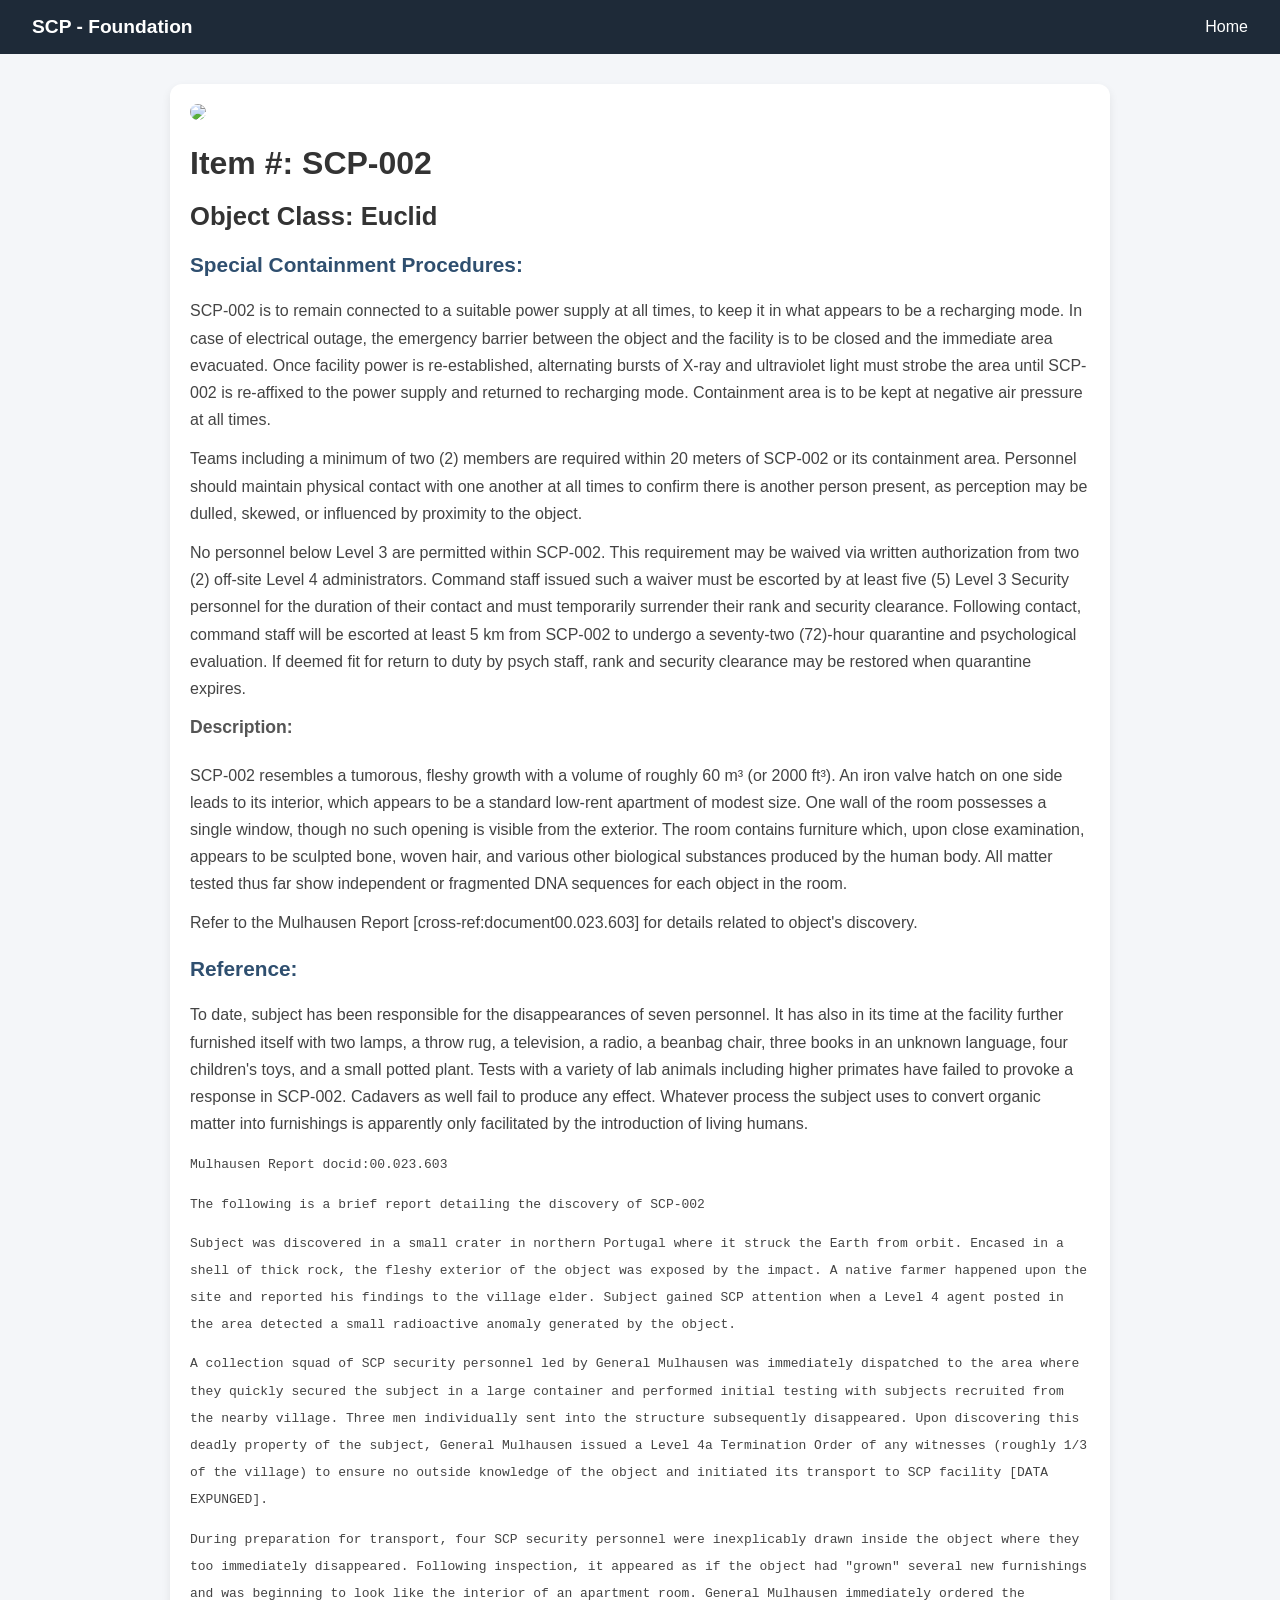
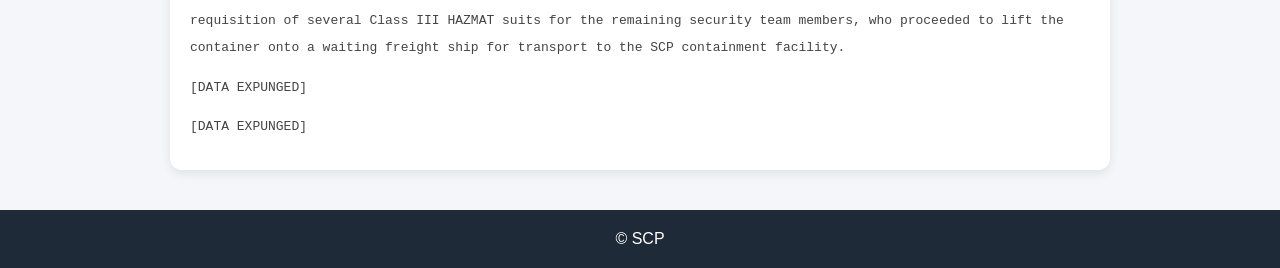
==== page1.html @ 2dcf848c "Add files via upload" ====
<!-- ======================= page1.html ======================= -->
<!DOCTYPE html>
<html lang="en">
<head>
<meta charset="UTF-8">
<meta name="viewport" content="width=device-width, initial-scale=1.0">
<title>Page 1</title>
<link rel="stylesheet" href="styles.css">
</head>
<body>
<header>
  <div class="logo">SCP - Foundation</div>
  <nav>
    <a href="index.html">Home</a>
  </nav>
</header>

<div class="container">
  <img src="images/800px-SCP002.jpg">

  <h1>Item #: SCP-002</h1>
  <h2>Object Class: Euclid</h2>

  <h3>Special Containment Procedures:</h3>
  <p>SCP-002 is to remain connected to a suitable power supply at all times, to keep it in what appears to be a recharging mode. In case of electrical outage, the emergency barrier between the object and the facility is to be closed and the immediate area evacuated. Once facility power is re-established, alternating bursts of X-ray and ultraviolet light must strobe the area until SCP-002 is re-affixed to the power supply and returned to recharging mode. Containment area is to be kept at negative air pressure at all times.</p>
  <p>Teams including a minimum of two (2) members are required within 20 meters of SCP-002 or its containment area. Personnel should maintain physical contact with one another at all times to confirm there is another person present, as perception may be dulled, skewed, or influenced by proximity to the object.</p>
  <p>No personnel below Level 3 are permitted within SCP-002. This requirement may be waived via written authorization from two (2) off-site Level 4 administrators. Command staff issued such a waiver must be escorted by at least five (5) Level 3 Security personnel for the duration of their contact and must temporarily surrender their rank and security clearance. Following contact, command staff will be escorted at least 5 km from SCP-002 to undergo a seventy-two (72)-hour quarantine and psychological evaluation. If deemed fit for return to duty by psych staff, rank and security clearance may be restored when quarantine expires.</p>
        
  <h4>Description:</h4>
  <p>SCP-002 resembles a tumorous, fleshy growth with a volume of roughly 60 m³ (or 2000 ft³). An iron valve hatch on one side leads to its interior, which appears to be a standard low-rent apartment of modest size. One wall of the room possesses a single window, though no such opening is visible from the exterior. The room contains furniture which, upon close examination, appears to be sculpted bone, woven hair, and various other biological substances produced by the human body. All matter tested thus far show independent or fragmented DNA sequences for each object in the room.</p>
  <p>Refer to the Mulhausen Report [cross-ref:document00.023.603] for details related to object's discovery.</p>
  <h3>Reference:</h3>
  <p>To date, subject has been responsible for the disappearances of seven personnel. It has also in its time at the facility further furnished itself with two lamps, a throw rug, a television, a radio, a beanbag chair, three books in an unknown language, four children's toys, and a small potted plant. Tests with a variety of lab animals including higher primates have failed to provoke a response in SCP-002. Cadavers as well fail to produce any effect. Whatever process the subject uses to convert organic matter into furnishings is apparently only facilitated by the introduction of living humans.</p>
  <p><code>Mulhausen Report docid:00.023.603</code></p>
  <p><code>The following is a brief report detailing the discovery of SCP-002</code></p>
  <p><code>Subject was discovered in a small crater in northern Portugal where it struck the Earth from orbit. Encased in a shell of thick rock, the fleshy exterior of the object was exposed by the impact. A native farmer happened upon the site and reported his findings to the village elder. Subject gained SCP attention when a Level 4 agent posted in the area detected a small radioactive anomaly generated by the object.</code></p>
  <p><code>A collection squad of SCP security personnel led by General Mulhausen was immediately dispatched to the area where they quickly secured the subject in a large container and performed initial testing with subjects recruited from the nearby village. Three men individually sent into the structure subsequently disappeared. Upon discovering this deadly property of the subject, General Mulhausen issued a Level 4a Termination Order of any witnesses (roughly 1/3 of the village) to ensure no outside knowledge of the object and initiated its transport to SCP facility [DATA EXPUNGED].</code></p>
  <p><code>During preparation for transport, four SCP security personnel were inexplicably drawn inside the object where they too immediately disappeared. Following inspection, it appeared as if the object had "grown" several new furnishings and was beginning to look like the interior of an apartment room. General Mulhausen immediately ordered the requisition of several Class III HAZMAT suits for the remaining security team members, who proceeded to lift the container onto a waiting freight ship for transport to the SCP containment facility.</code></p>
  <p><code>[DATA EXPUNGED]</code></p>
  <p><code>[DATA EXPUNGED]</code></p>
</div>

<footer>© SCP</footer>
</body>
</html>
---- styles.css ----
body {
  margin: 0;
  font-family: -apple-system, BlinkMacSystemFont, 'Segoe UI', Roboto, Arial, sans-serif;
  background: #f4f6f9;
  color: #333;
}

header {
  display: flex;
  justify-content: space-between;
  align-items: center;
  padding: 1rem 2rem;
  background: #1e2a38;
  color: white;
}

.logo {
  font-weight: bold;
  font-size: 1.2rem;
}

nav a {
  margin-left: 15px;
  color: white;
  text-decoration: none;
  font-weight: 500;
}

.hero {
  text-align: center;
  padding: 60px 20px;
  background: linear-gradient(to right, #1e2a38, #2f4f6f);
  color: white;
}

.btn {
  display: inline-block;
  padding: 12px 20px;
  background: #ff7a18;
  color: white;
  border-radius: 6px;
  text-decoration: none;
  font-weight: bold;
}

.container {
  max-width: 900px;
  margin: 30px auto;
  padding: 20px;
  background: white;
  border-radius: 12px;
  box-shadow: 0 4px 10px rgba(0,0,0,0.08);
}

img {
  width: 100%;
  border-radius: 10px;
}

h1 {
  font-size: 2rem;
  margin-bottom: 10px;
}

h2 {
  font-size: 1.6rem;
  margin-top: 20px;
}

h3 {
  font-size: 1.3rem;
  margin-top: 20px;
  color: #2f4f6f;
}

h4 {
  font-size: 1.1rem;
  margin-top: 15px;
  color: #555;
}

p {
  line-height: 1.7;
  margin: 8px 0 12px;
  color: #444;
}

ol {
  margin: 10px 0 20px 20px;
  padding: 10px 15px;
  background: #f9fbfd;
  border-left: 4px solid #2f4f6f;
  border-radius: 6px;
}

li {
  margin: 6px 0;
  line-height: 1.6;
}

footer {
  text-align: center;
  padding: 20px;
  background: #1e2a38;
  color: white;
  margin-top: 40px;
}

@media (max-width: 600px) {
  header {
    flex-direction: column;
  }

  nav a {
    display: block;
    margin: 10px 0;
  }
}
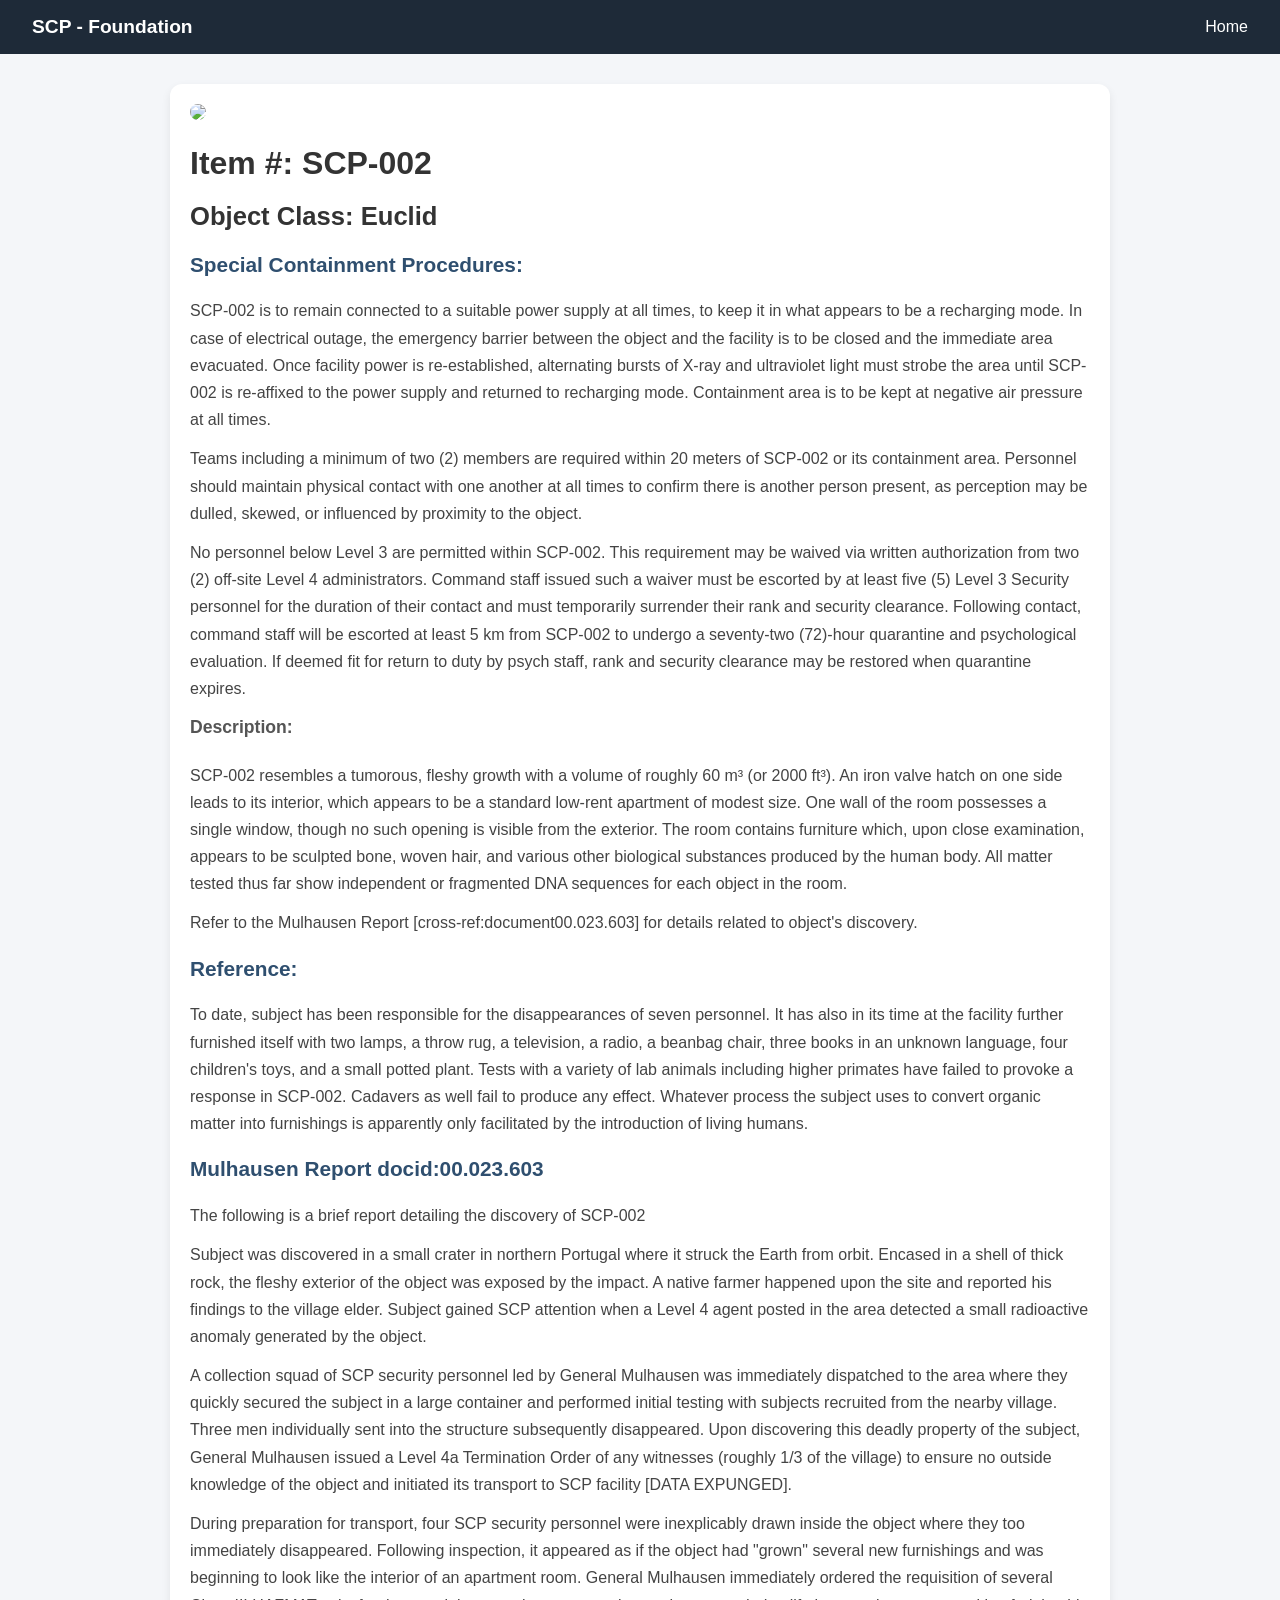
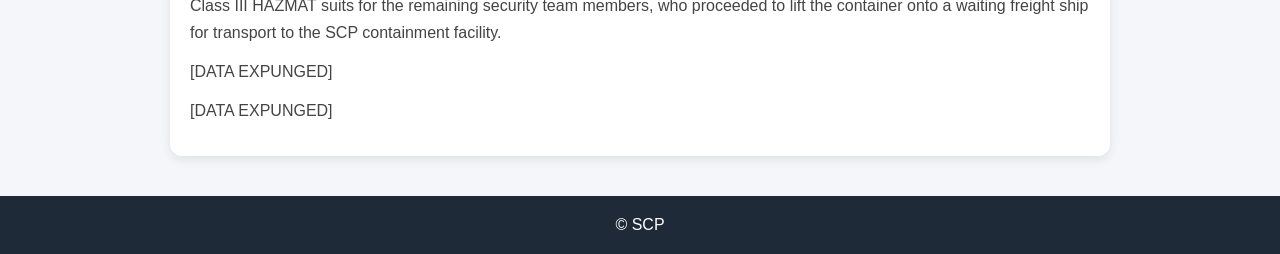
==== commit 211f4278: "Update page1.html" ====
--- a/page1.html
+++ b/page1.html
@@ -31,15 +31,15 @@
   <p>Refer to the Mulhausen Report [cross-ref:document00.023.603] for details related to object's discovery.</p>
   <h3>Reference:</h3>
   <p>To date, subject has been responsible for the disappearances of seven personnel. It has also in its time at the facility further furnished itself with two lamps, a throw rug, a television, a radio, a beanbag chair, three books in an unknown language, four children's toys, and a small potted plant. Tests with a variety of lab animals including higher primates have failed to provoke a response in SCP-002. Cadavers as well fail to produce any effect. Whatever process the subject uses to convert organic matter into furnishings is apparently only facilitated by the introduction of living humans.</p>
-  <p><code>Mulhausen Report docid:00.023.603</code></p>
-  <p><code>The following is a brief report detailing the discovery of SCP-002</code></p>
-  <p><code>Subject was discovered in a small crater in northern Portugal where it struck the Earth from orbit. Encased in a shell of thick rock, the fleshy exterior of the object was exposed by the impact. A native farmer happened upon the site and reported his findings to the village elder. Subject gained SCP attention when a Level 4 agent posted in the area detected a small radioactive anomaly generated by the object.</code></p>
-  <p><code>A collection squad of SCP security personnel led by General Mulhausen was immediately dispatched to the area where they quickly secured the subject in a large container and performed initial testing with subjects recruited from the nearby village. Three men individually sent into the structure subsequently disappeared. Upon discovering this deadly property of the subject, General Mulhausen issued a Level 4a Termination Order of any witnesses (roughly 1/3 of the village) to ensure no outside knowledge of the object and initiated its transport to SCP facility [DATA EXPUNGED].</code></p>
-  <p><code>During preparation for transport, four SCP security personnel were inexplicably drawn inside the object where they too immediately disappeared. Following inspection, it appeared as if the object had "grown" several new furnishings and was beginning to look like the interior of an apartment room. General Mulhausen immediately ordered the requisition of several Class III HAZMAT suits for the remaining security team members, who proceeded to lift the container onto a waiting freight ship for transport to the SCP containment facility.</code></p>
-  <p><code>[DATA EXPUNGED]</code></p>
-  <p><code>[DATA EXPUNGED]</code></p>
+  <h3>Mulhausen Report docid:00.023.603</h3>
+  <p>The following is a brief report detailing the discovery of SCP-002</p>
+  <p>Subject was discovered in a small crater in northern Portugal where it struck the Earth from orbit. Encased in a shell of thick rock, the fleshy exterior of the object was exposed by the impact. A native farmer happened upon the site and reported his findings to the village elder. Subject gained SCP attention when a Level 4 agent posted in the area detected a small radioactive anomaly generated by the object.</p>
+  <p>A collection squad of SCP security personnel led by General Mulhausen was immediately dispatched to the area where they quickly secured the subject in a large container and performed initial testing with subjects recruited from the nearby village. Three men individually sent into the structure subsequently disappeared. Upon discovering this deadly property of the subject, General Mulhausen issued a Level 4a Termination Order of any witnesses (roughly 1/3 of the village) to ensure no outside knowledge of the object and initiated its transport to SCP facility [DATA EXPUNGED].</p>
+  <p>During preparation for transport, four SCP security personnel were inexplicably drawn inside the object where they too immediately disappeared. Following inspection, it appeared as if the object had "grown" several new furnishings and was beginning to look like the interior of an apartment room. General Mulhausen immediately ordered the requisition of several Class III HAZMAT suits for the remaining security team members, who proceeded to lift the container onto a waiting freight ship for transport to the SCP containment facility.</p>
+  <p>[DATA EXPUNGED]</p>
+  <p>[DATA EXPUNGED]</p>
 </div>
 
 <footer>© SCP</footer>
 </body>
-</html>+</html>
